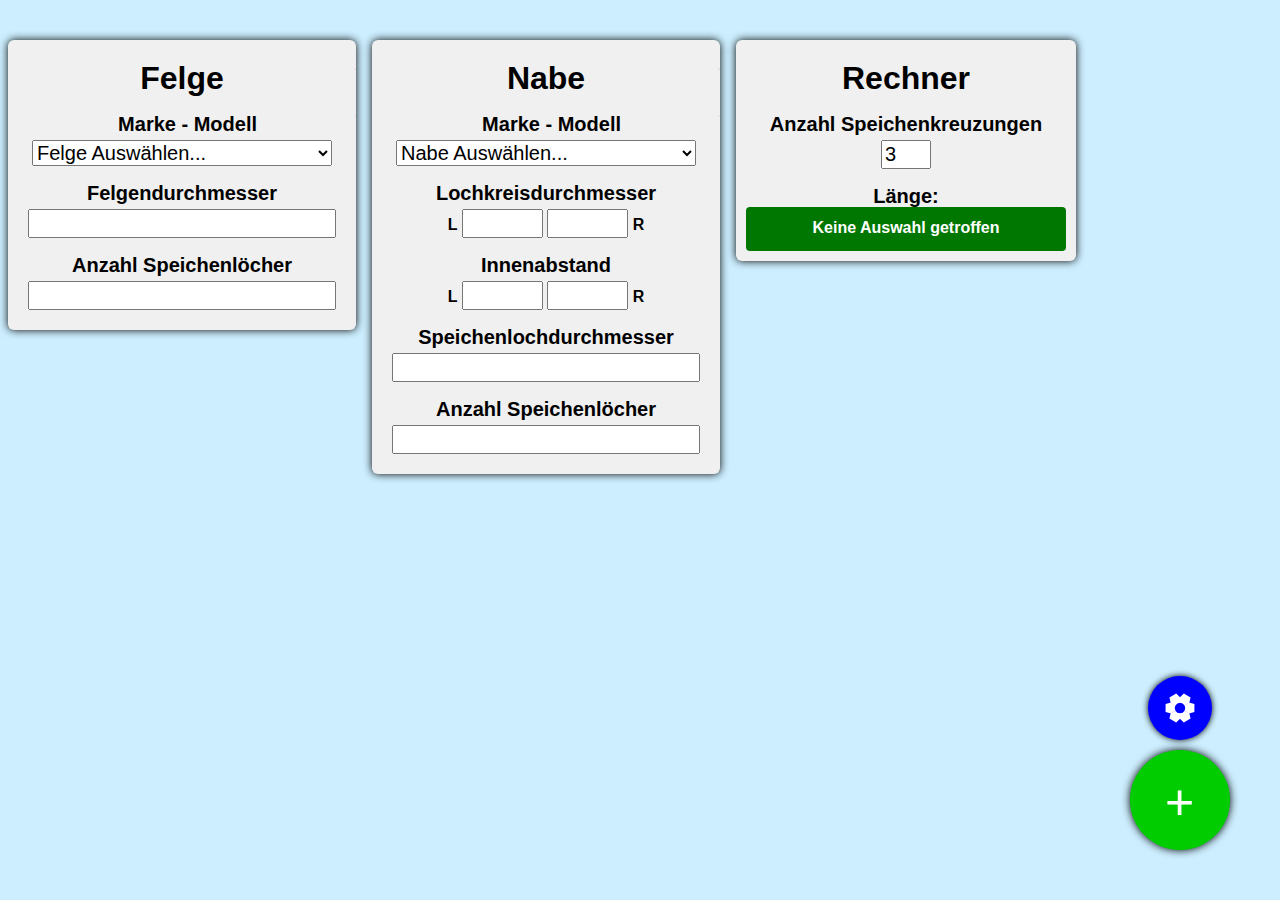
==== REMOTE_DB/index.html @ f38ee865 "stuffs" ====
<!DOCTYPE html>
<html lang="de-DE">
	<head>
		<title>SpeiLang 2</title>
		<meta charset="utf-8">
		<link href="style.css" rel="stylesheet" type="text/css">
	</head>
	<body>
		<svg style="display:none;">
			<g id="floppy" style="fill:#fff">
				<path d="M 0,0 h 80 v 80
						 L 46,72 q 4,0 4,-4 v -22 q 0,-4 -4,-4 h -26 q -4,0 -4,4
						 L 20,46 v 22 h 12 v -22 h -12
						 L 16,46 v 22 q 0,4 4,4 h 42
						 L 80,80 h -64 l -16,-16
						 L 0,0 l 8,8 v 24 h 64 v -24 h -64 z"/>
			</g>
			<g id="bin" style="fill:#fff">
				<path d="M 6,20 q 2,-12 16,-12 h 4 q 2,-6 12,-6 h 4 q 8,0 12,6 h 4 q 12,0 16,12 h -34
						 v 2 h 28 v 52 q 0,4 -4,4 h -8
						 v -8 q 4,0 4,-4 v -32 q 0,-4 -4,-4 q -4,0 -4,4 v 32 q 0,4 4,4 v 8
						 h -16
						 v -8 q 4,0 4,-4 v -32 q 0,-4 -4,-4 q -4,0 -4,4 v 32 q 0,4 4,4 v 8
						 h -16
						 v -8 q 4,0 4,-4 v -32 q 0,-4 -4,-4 q -4,0 -4,4 v 32 q 0,4 4,4 v 8
						 h -8 q -4,0 -4,-4 v -52 h 28 v -2 z"/>
			</g>
			<g id="geartooth" style="fill:#fff">
				<path d="M 40,40 m 0,-10 q 5.77,0 8.7,5 l 9,-5 l 2.45,-10 l -12.81,-7.5 l -7.92,7.5 z"/>
			</g>
			<g id="gear">
				<use xlink:href="#geartooth"/>
				<use xlink:href="#geartooth" transform="rotate(60, 40, 40)"/>
				<use xlink:href="#geartooth" transform="rotate(120, 40, 40)"/>
				<use xlink:href="#geartooth" transform="rotate(180, 40, 40)"/>
				<use xlink:href="#geartooth" transform="rotate(240, 40, 40)"/>
				<use xlink:href="#geartooth" transform="rotate(300, 40, 40)"/>
			</g>
		</svg>
		<div id="felgenform" class="forms">
			<div class="save sfb hidden"><svg style="margin-top:11px;" viewBox="0 0 80 80" height="20px"><use xlink:href="#floppy"/></svg></div>
			<div class="delete sfb hidden"><svg style="margin-top:11px;" viewBox="0 0 80 80" height="20px"><use xlink:href="#bin"/></svg></div>

			<h1>Felge</h1>
			<h3>&nbsp;&nbsp;Marke - Modell</h3>
			<select id="felgenfeld">
				<option value="">Felge Auswählen...</option>
				<option value="ALESA 9021, 622x21">ALESA 9021, 622x21</option>
				<option value="ALESA 913, 622x13 V- Profil">ALESA 913, 622x13 V- Profil</option>
				<option value="ALEX AL-DA 16, 622x17mm, V- Profil">ALEX AL-DA 16, 622x17mm, V- Profil</option>
			</select>
			<h3>Felgendurchmesser</h3>
			<input id="val1" type="number">
			<h3>Anzahl Speichenlöcher</h3>
			<input id="val9" type="number">
		</div>
		<div id="nabenform" class="forms">
			<div class="save sfb hidden"><svg style="margin-top:11px;" viewBox="0 0 80 80" height="20px"><use xlink:href="#floppy"/></svg></div>
			<div class="delete sfb hidden"><svg style="margin-top:11px;" viewBox="0 0 80 80" height="20px"><use xlink:href="#bin"/></svg></div>

			<h1>Nabe</h1>
			<h3>&nbsp;&nbsp;Marke - Modell</h3>
			<select id="nabenfeld">
				<option value="">Nabe Auswählen...</option>
				<option value="cadabra">Cadabra</option>
				<option value="Test">Test</option>
				<option value="xD">xD</option>
			</select>
			<h3>Lochkreisdurchmesser</h3>
			L&nbsp;<input id="val2" type="number" class="sides">
				 <input id="val3" type="number" class="sides">&nbsp;R
			<h3>Innenabstand</h3>
			L&nbsp;<input id="val4" type="number" class="sides">
				 <input id="val5" type="number" class="sides">&nbsp;R
			<h3>Speichenlochdurchmesser</h3>
			<input id="val7" type="text">
			<h3>Anzahl Speichenlöcher</h3>
			<input id="val6" type="number">
		</div>
		<div class="forms">
			<div style="width: 300px"></div>
			<h1>Rechner</h1>
			<h3>Anzahl Speichenkreuzungen</h3>
			<input id="val8" type="number" value="3" min="0" max="4" style="width: 42px">
			<h3>Länge:</h3>
			L&nbsp;<input id="outl" type="text" style="width: 120px;" readonly>
			<input id="outr" type="text" style="width: 120px;" readonly>&nbsp;R
			<div id="blocker">Keine Auswahl getroffen</div>
		</div>
		<div id="SettingsButton"><svg style="margin-top:11px; margin-left:11px" viewBox="0 0 80 80" height="42px"><use xlink:href="#gear"/></svg></div>
		<div id="ShowFormButton"><div>+</div></div>
		<div id="backdrop"></div>
		<div id="form" class="forms">
			<h1>Neuer Datenbankeintrag</h1>
			<h3>Marke</h3>
			<input type="text">
				<datalist>
				</datalist>
			<h3>Name</h3>
			<input type="text">
			<h3>Typ</h3>
			<input type="radio" id="felgenradio" name="typ">
			<label for="felgenradio">Felge</label>
			<input type="radio" id="nabenradio" name="typ" checked>
			<label for="nabenradio">Nabe</label>
			<img src="res/nabe.png" id="legende">
			<div id="datafields">
				<!--### Dynamisch generierte Felder! ###-->
			</div>
			<button id="submitbutton">✓ Speichern</button>
		</div>
		<div id="settings" class="forms">
			<button onclick="parsefiles();" id="REB">Reset & Einlesen</button>
		</div>
		<!--<script src="../db_files/felgenSC-C.json" type="text/javascript" charset="utf-8"></script>
		<script src="../db_files/nabenSC-C.json" type="text/javascript" charset="utf-8"></script>-->
		<script src="lib/pouchdb-4.0.1.min.js" type="text/javascript" charset="utf-8"></script>
		<script src="main.js" type="text/javascript" charset="utf-8"></script>
	</body>
</html>
---- REMOTE_DB/style.css ----
body {
	font-family: arial, sans-serif;
	font-size: 20;
	font-weight: bold;
	margin: 0px;
	padding: 0px;
	position: static;
	background: #cef
}

.forms {
	margin: 8px;`
	width: 300px;
	background: #f0f0f0;
	padding: 20px;
	border-radius: 6px;
	text-align: center;
	margin-top: 40px;
	float: left;
	position: relative;
	box-shadow: 0px 0px 8px 0px
}

.sfb {
	position: absolute;
	height: 42px;
	width: 42px;
	border-radius: 21px;
	box-shadow: 0px 0px 4px 0px;
	z-index: 42;
	transform: scale(1);
	transition: all 0.2s cubic-bezier(.5, 0, .5, 1.5);
}

.sfb.hidden {
	transform: scale(0.01);
}

.sfb:hover {
	transform: scale(1.6);
	z-index: 84;
}

.delete {
	background: red;
	top: 8px;
	right: -20px;
}

.save {
	background: orange;
	top: 55px;
	right: -20px;
}

#blocker {
	position: absolute;
	bottom: 10px;
	left: 10px;
	width: 296px;
	height: 20px;
	background-color: #070;
	border-radius: 4px;
	padding: 12px;
	color: white;
}

h1 {
	margin: 0px;
}

h3 {
	margin-top: 16px;
	margin-bottom: 4px;
	padding: 0px;
	font-size: 20px;
}

input, button, select {
	width: 300px;
	font-size: 20px;
}

button {
	height: 50px;
	margin-top: 16px;
}

input[type="radio"] {
	width: 16px;
}

.sides {
	width: 73px;
}

#SettingsButton {
	position: fixed;
	bottom: 160px;
	right: 68px;
	background: #00f;
	height: 64px;
	width: 64px;
	border-radius: 50%;
	box-shadow: black 0px 0px 6px 0px;
	z-index: 123;
	transition: all 0.2s cubic-bezier(.5, 0, .5, 1.5);
}

#SettingsButton.hidden {
	bottom: 68px;
	transform: rotate(64deg);
	z-index: 111;
}

#SettingsButton:hover {
	transform: scale(1.6) rotate(64deg);
	z-index: 150;
}

#SettingsButton.hidden:hover {
	transform: scale(1) rotate(0deg);
}

#SettingsButton.hidden:hover + #ShowFormButton {
	z-index: 5000;
}

#ShowFormButton {
	background-color: #0c0;
	color: white;
	font-size: 50px;
	font-weight: normal;
	position: fixed;
	height: 100px;
	width: 100px;
	border-radius: 50px;
	box-shadow: black 0px 0px 8px 0px;
	text-align: center;
	bottom: 50px;
	right: 50px;
	z-index: 128;
	transition: all 0.2s cubic-bezier(.5, 0, .5, 1.5);
	cursor: pointer;
}

#ShowFormButton.active {
	transform: rotate(45deg);
	background: red;
}

#ShowFormButton:hover {
	transform: scale(1.6) rotate(90deg)!important;
	z-index: 160!important;
}

#ShowFormButton.active:hover {
	transform: scale(1.6) rotate(135deg)!important;
	z-index: 160!important;
}

#ShowFormButton div {
	position: absolute;
	top: 23px;
	left: 35px;
}

#backdrop {
	position: fixed;
	display: none;
	height: 100%;
	width: 100%;
	z-index: 100;
	background: rgba(0,0,0,0.65);
}

#settings {
	position: fixed;
	top: 50%;
	left: 50%;
	transform: translate(-50%,-50%);
	z-index: 120;
	display: none;
}

#form {
	position: fixed;
	top: 50%;
	left: 50%;
	transform: translate(-50%,-50%);
	z-index: 120;
	display: none;
}

#legende {
	border-radius: 16px;
	margin-top: 16px;
}
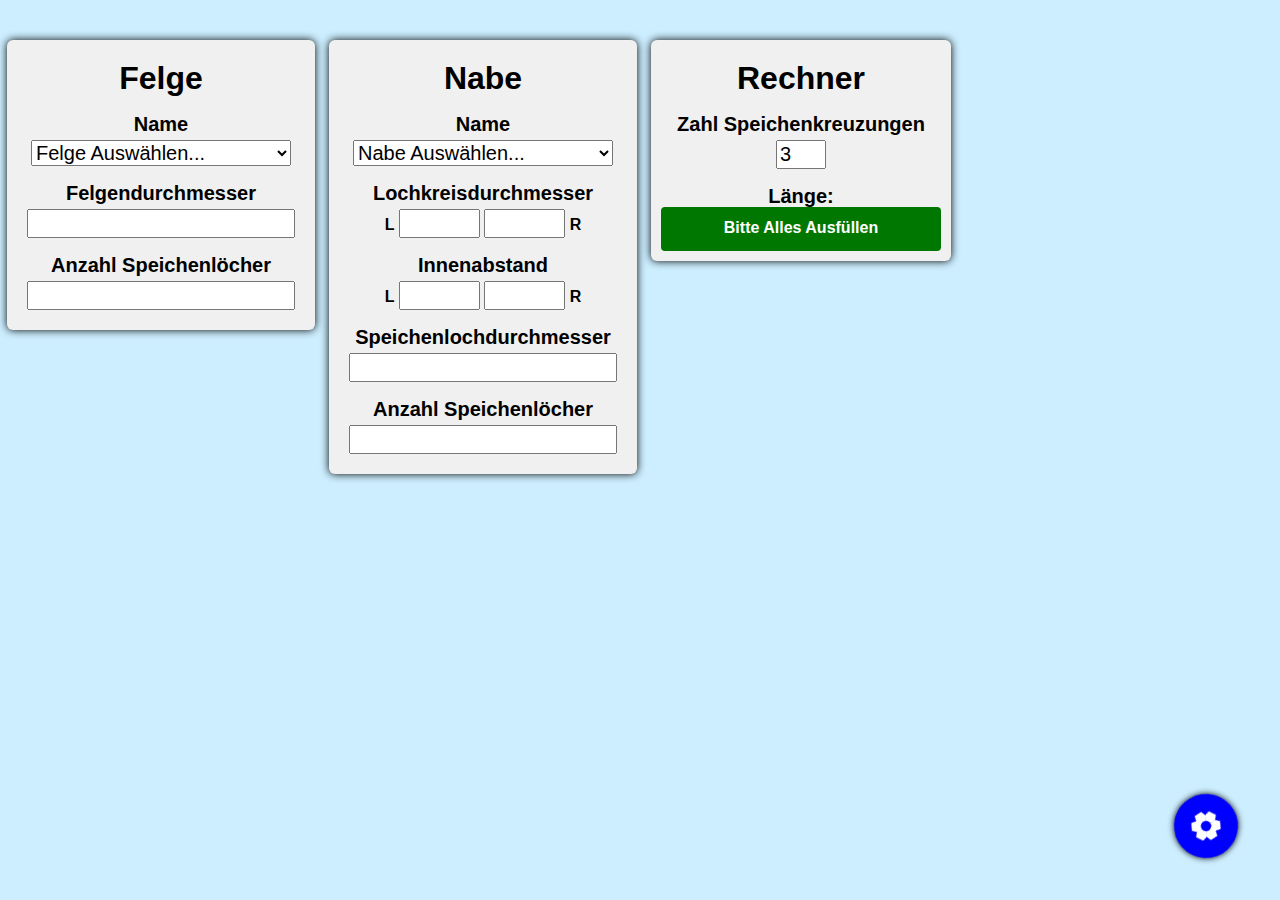
==== commit 2f3a36cf: "improvements to saving and overwriting, also more content for the settings menu" ====
--- a/REMOTE_DB/index.html
+++ b/REMOTE_DB/index.html
@@ -38,16 +38,32 @@
 			</g>
 		</svg>
 		<div id="felgenform" class="forms">
-			<div class="save sfb hidden"><svg style="margin-top:11px;" viewBox="0 0 80 80" height="20px"><use xlink:href="#floppy"/></svg></div>
-			<div class="delete sfb hidden"><svg style="margin-top:11px;" viewBox="0 0 80 80" height="20px"><use xlink:href="#bin"/></svg></div>
+			<div class="delete sfb hidden">
+				<svg viewBox="0 0 80 80" height="20px"><use xlink:href="#bin"/></svg>
+				<h2>LÖSCHEN?</h2>
+				<p>Sind sie sich sicher, dass sie diese Felge löschen wollen?</p>
+				<div class="btn" onclick="cpu(this);">Abbrechen</div>
+				<div class="btn" onclick="deletefelge();">Löschen</div>
+			</div>
+			<div class="save sfb hidden">
+				<svg viewBox="0 0 80 80" height="20px"><use xlink:href="#floppy"/></svg>
+				<h2>SPEICHERN?</h2>
+				<p class="ovw">Sind sie sich sicher, dass sie diese Felge überschreiben wollen?</p>
+				<div class="nameinputs">
+					<h3>Marke</h3>
+					<input type="text">
+					<h3>Name</h3>
+					<input type="text">
+				</div>
+				<div class="btn" onclick="cpu(this);">Abbrechen</div>
+				<div class="btn ovwbtn" onclick="savefelge();">Überschreiben</div>
+				<div class="btn" onclick="savenewfelge(this);">Als neue Felge Speichern...</div>
+			</div>
 
 			<h1>Felge</h1>
-			<h3>&nbsp;&nbsp;Marke - Modell</h3>
+			<h3>Name</h3>
 			<select id="felgenfeld">
 				<option value="">Felge Auswählen...</option>
-				<option value="ALESA 9021, 622x21">ALESA 9021, 622x21</option>
-				<option value="ALESA 913, 622x13 V- Profil">ALESA 913, 622x13 V- Profil</option>
-				<option value="ALEX AL-DA 16, 622x17mm, V- Profil">ALEX AL-DA 16, 622x17mm, V- Profil</option>
 			</select>
 			<h3>Felgendurchmesser</h3>
 			<input id="val1" type="number">
@@ -55,16 +71,31 @@
 			<input id="val9" type="number">
 		</div>
 		<div id="nabenform" class="forms">
-			<div class="save sfb hidden"><svg style="margin-top:11px;" viewBox="0 0 80 80" height="20px"><use xlink:href="#floppy"/></svg></div>
-			<div class="delete sfb hidden"><svg style="margin-top:11px;" viewBox="0 0 80 80" height="20px"><use xlink:href="#bin"/></svg></div>
+			<div class="delete sfb hidden">
+				<svg viewBox="0 0 80 80" height="20px"><use xlink:href="#bin"/></svg>
+				<h2>LÖSCHEN?</h2>
+				<p>Sind sie sich sicher, dass sie diese Nabe löschen wollen?</p>
+				<div class="btn" onclick="cpu(this);">Abbrechen</div><div class="btn" onclick="deletenabe();">Löschen</div>
+			</div>
+			<div class="save sfb hidden">
+				<svg viewBox="0 0 80 80" height="20px"><use xlink:href="#floppy"/></svg>
+				<h2>SPEICHERN?</h2>
+				<p class="ovw">Sind sie sich sicher, dass sie diese Nabe überschr+95eiben wollen?</p>
+				<div class="nameinputs">
+					<h3>Marke</h3>
+					<input type="text">
+					<h3>Name</h3>
+					<input type="text">
+				</div>
+				<div class="btn" onclick="cpu(this);">Abbrechen</div>
+				<div class="btn ovwbtn" onclick="savenabe();">Überschreiben</div>
+				<div class="btn" onclick="savenewnabe(this);">Als neue Nabe Speichern...</div>
+			</div>
 
 			<h1>Nabe</h1>
-			<h3>&nbsp;&nbsp;Marke - Modell</h3>
+			<h3>Name</h3>
 			<select id="nabenfeld">
 				<option value="">Nabe Auswählen...</option>
-				<option value="cadabra">Cadabra</option>
-				<option value="Test">Test</option>
-				<option value="xD">xD</option>
 			</select>
 			<h3>Lochkreisdurchmesser</h3>
 			L&nbsp;<input id="val2" type="number" class="sides">
@@ -77,43 +108,31 @@
 			<h3>Anzahl Speichenlöcher</h3>
 			<input id="val6" type="number">
 		</div>
-		<div class="forms">
-			<div style="width: 300px"></div>
+		<div id="rechnerform" class="forms">
+			<div style="width: 260px"></div>
 			<h1>Rechner</h1>
-			<h3>Anzahl Speichenkreuzungen</h3>
+			<h3>Zahl Speichenkreuzungen</h3>
 			<input id="val8" type="number" value="3" min="0" max="4" style="width: 42px">
 			<h3>Länge:</h3>
-			L&nbsp;<input id="outl" type="text" style="width: 120px;" readonly>
-			<input id="outr" type="text" style="width: 120px;" readonly>&nbsp;R
-			<div id="blocker">Keine Auswahl getroffen</div>
+			L&nbsp;<input id="outl" type="text" style="width: 80px;" readonly>
+			<input id="outr" type="text" style="width: 80px;" readonly>&nbsp;R
+			<div id="blocker">Bitte Alles Ausfüllen</div>
 		</div>
-		<div id="SettingsButton"><svg style="margin-top:11px; margin-left:11px" viewBox="0 0 80 80" height="42px"><use xlink:href="#gear"/></svg></div>
-		<div id="ShowFormButton"><div>+</div></div>
+		<div id="settings">
+			<svg viewBox="0 0 80 80" height="42px">
+				<use xlink:href="#gear"/>
+			</svg>
+			<h2>Einstellungen</h2>
+			<div class="btn" onclick="exportDB();">Exportieren...</div>
+			<a id="exportlink" style="display:none;">Hier :)</a>
+			<div class="btn">Importieren...</div>
+			<a class="btn" href="http://localhost:5984/_utils/fauxton/" target="_blank">Datenbankzugriff...</a>
+			<div class="btn">Hilfe...</div>
+			<div class="btn" onclick="parsefiles();" id="REB">Reset & Einlesen</div>
+		</div>
 		<div id="backdrop"></div>
-		<div id="form" class="forms">
-			<h1>Neuer Datenbankeintrag</h1>
-			<h3>Marke</h3>
-			<input type="text">
-				<datalist>
-				</datalist>
-			<h3>Name</h3>
-			<input type="text">
-			<h3>Typ</h3>
-			<input type="radio" id="felgenradio" name="typ">
-			<label for="felgenradio">Felge</label>
-			<input type="radio" id="nabenradio" name="typ" checked>
-			<label for="nabenradio">Nabe</label>
-			<img src="res/nabe.png" id="legende">
-			<div id="datafields">
-				<!--### Dynamisch generierte Felder! ###-->
-			</div>
-			<button id="submitbutton">✓ Speichern</button>
-		</div>
-		<div id="settings" class="forms">
-			<button onclick="parsefiles();" id="REB">Reset & Einlesen</button>
-		</div>
-		<!--<script src="../db_files/felgenSC-C.json" type="text/javascript" charset="utf-8"></script>
-		<script src="../db_files/nabenSC-C.json" type="text/javascript" charset="utf-8"></script>-->
+		<script src="../db_files/felgenSC-C.json" type="text/javascript" charset="utf-8"></script>
+		<script src="../db_files/nabenSC-C.json" type="text/javascript" charset="utf-8"></script>
 		<script src="lib/pouchdb-4.0.1.min.js" type="text/javascript" charset="utf-8"></script>
 		<script src="main.js" type="text/javascript" charset="utf-8"></script>
 	</body>
--- a/REMOTE_DB/style.css
+++ b/REMOTE_DB/style.css
@@ -9,8 +9,8 @@
 }
 
 .forms {
-	margin: 8px;`
-	width: 300px;
+	margin: 7px;`
+	width: 280px;
 	background: #f0f0f0;
 	padding: 20px;
 	border-radius: 6px;
@@ -21,19 +21,59 @@
 	box-shadow: 0px 0px 8px 0px
 }
 
+.delete {
+	background: red;
+	top: 8px;
+}
+
+.save {
+	background: orange;
+	top: 55px;
+}
+
+.delete.hidden + .save {
+	top: 8px;
+}
+
 .sfb {
 	position: absolute;
+	color: white;
 	height: 42px;
 	width: 42px;
+	right: -20px;
 	border-radius: 21px;
-	box-shadow: 0px 0px 4px 0px;
+	overflow: hidden;
+	box-shadow: black 0px 0px 4px 0px;
 	z-index: 42;
 	transform: scale(1);
-	transition: all 0.2s cubic-bezier(.5, 0, .5, 1.5);
+	transition: all 0.25s cubic-bezier(.5, 0, .5, 1.5);
 }
 
 .sfb.hidden {
-	transform: scale(0.01);
+	transform: scale(0);
+}
+
+.sfb:not(.expanded) > h2 {
+	margin-left: 42px;
+}
+
+.sfb.expanded {
+	right: -277px;
+	height: 150px;
+	width: 300px;
+	z-index: 84;
+}
+
+.sfb.save.expanded {
+	height: 210px;
+}
+
+.sfb.save.expanded.new {
+	height: 246px;
+}
+
+.sfb.expanded:hover {
+	transform: scale(1);
 }
 
 .sfb:hover {
@@ -41,28 +81,85 @@
 	z-index: 84;
 }
 
-.delete {
-	background: red;
-	top: 8px;
-	right: -20px;
-}
-
-.save {
-	background: orange;
-	top: 55px;
-	right: -20px;
+svg {
+	position: absolute;
+	top: 11px;
+	left: 11px;
+	float: left;
+}
+
+h2 {
+	margin: 10px 30px 8px;
+}
+
+.sfb p {
+	margin: 4px 16px;
+}
+
+.btn {
+	display: inline-block;
+	padding: 10px;
+	margin: 10px;
+	border-radius: 4px;
+	background: rgba(255,255,255,0.4);
+	cursor: pointer;
+}
+
+.btn:hover {
+	background: rgba(255,255,255,0.5);
+}
+
+.btn:active {
+	background: rgba(255,255,255,0.3);
+}
+
+p.ovw {
+	transition: all .25s cubic-bezier(.5, 0, .5, 1.5);
+	overflow: hidden;
+	height: 36px;
+}
+
+.sfb.save.expanded.new > p.ovw {
+	height: 0px;
+	margin: 0px;
+}
+
+.sfb.save.expanded.new > .ovwbtn {
+	display: none;
+}
+
+.nameinputs {
+	transition: all .25s cubic-bezier(.5, 0, .5, 1.5);
+	height: 0px;
+	overflow: hidden;
+}
+
+.sfb.save.expanded.new > .nameinputs {
+	height: 136px;
+}
+
+.nameinputs > input {
+	margin: 2px;
 }
 
 #blocker {
 	position: absolute;
 	bottom: 10px;
 	left: 10px;
-	width: 296px;
+	width: 256px;
 	height: 20px;
 	background-color: #070;
 	border-radius: 4px;
 	padding: 12px;
 	color: white;
+	overflow: hidden;
+	transition: all .25s cubic-bezier(.5, 0, .5, 1.5);
+}
+
+#blocker.hidden {
+	height: 0px;
+	padding-top: 0px;
+	padding-bottom: 0px;s
 }
 
 h1 {
@@ -76,93 +173,42 @@
 	font-size: 20px;
 }
 
-input, button, select {
-	width: 300px;
+.sfb h3 {
+	margin-top: 8px;
+}
+
+input, select {
+	width: 260px;
 	font-size: 20px;
-}
-
-button {
-	height: 50px;
-	margin-top: 16px;
-}
-
-input[type="radio"] {
-	width: 16px;
 }
 
 .sides {
 	width: 73px;
 }
 
-#SettingsButton {
+#settings {
+	text-align: center;
 	position: fixed;
-	bottom: 160px;
-	right: 68px;
+	bottom: 42px;
+	right: 42px;
 	background: #00f;
+	color: white;
 	height: 64px;
 	width: 64px;
-	border-radius: 50%;
+	border-radius: 32px;
 	box-shadow: black 0px 0px 6px 0px;
 	z-index: 123;
-	transition: all 0.2s cubic-bezier(.5, 0, .5, 1.5);
-}
-
-#SettingsButton.hidden {
-	bottom: 68px;
-	transform: rotate(64deg);
-	z-index: 111;
-}
-
-#SettingsButton:hover {
-	transform: scale(1.6) rotate(64deg);
-	z-index: 150;
-}
-
-#SettingsButton.hidden:hover {
-	transform: scale(1) rotate(0deg);
-}
-
-#SettingsButton.hidden:hover + #ShowFormButton {
-	z-index: 5000;
-}
-
-#ShowFormButton {
-	background-color: #0c0;
-	color: white;
-	font-size: 50px;
-	font-weight: normal;
-	position: fixed;
-	height: 100px;
-	width: 100px;
-	border-radius: 50px;
-	box-shadow: black 0px 0px 8px 0px;
-	text-align: center;
-	bottom: 50px;
-	right: 50px;
-	z-index: 128;
-	transition: all 0.2s cubic-bezier(.5, 0, .5, 1.5);
-	cursor: pointer;
-}
-
-#ShowFormButton.active {
-	transform: rotate(45deg);
-	background: red;
-}
-
-#ShowFormButton:hover {
-	transform: scale(1.6) rotate(90deg)!important;
-	z-index: 160!important;
-}
-
-#ShowFormButton.active:hover {
-	transform: scale(1.6) rotate(135deg)!important;
-	z-index: 160!important;
-}
-
-#ShowFormButton div {
-	position: absolute;
-	top: 23px;
-	left: 35px;
+	transform:  rotate(-64deg);
+	transition: all .25s cubic-bezier(.5, 0, .5, 1.5);
+	overflow: hidden;
+}
+
+#settings:hover {
+	transform: scale(1.6);
+}
+
+#settings:not(.expanded) > h2 {
+	margin-left: 64px;
 }
 
 #backdrop {
@@ -174,25 +220,25 @@
 	background: rgba(0,0,0,0.65);
 }
 
-#settings {
-	position: fixed;
-	top: 50%;
-	left: 50%;
-	transform: translate(-50%,-50%);
+#settings.expanded {
+	bottom: 50%;
+	right: 50%;
+	transform: translate(50%,50%);
 	z-index: 120;
-	display: none;
-}
-
-#form {
-	position: fixed;
-	top: 50%;
-	left: 50%;
-	transform: translate(-50%,-50%);
-	z-index: 120;
-	display: none;
-}
-
-#legende {
-	border-radius: 16px;
-	margin-top: 16px;
-}
+	height: auto;
+	width: 80%;
+	max-width: 316px;
+}
+
+#settings.expanded:hover {
+	transform: translate(50%,50%);
+}
+
+#settings h2 {
+	margin-top: 18px;
+}
+
+a {
+	text-decoration: none;
+	color: white;
+}
